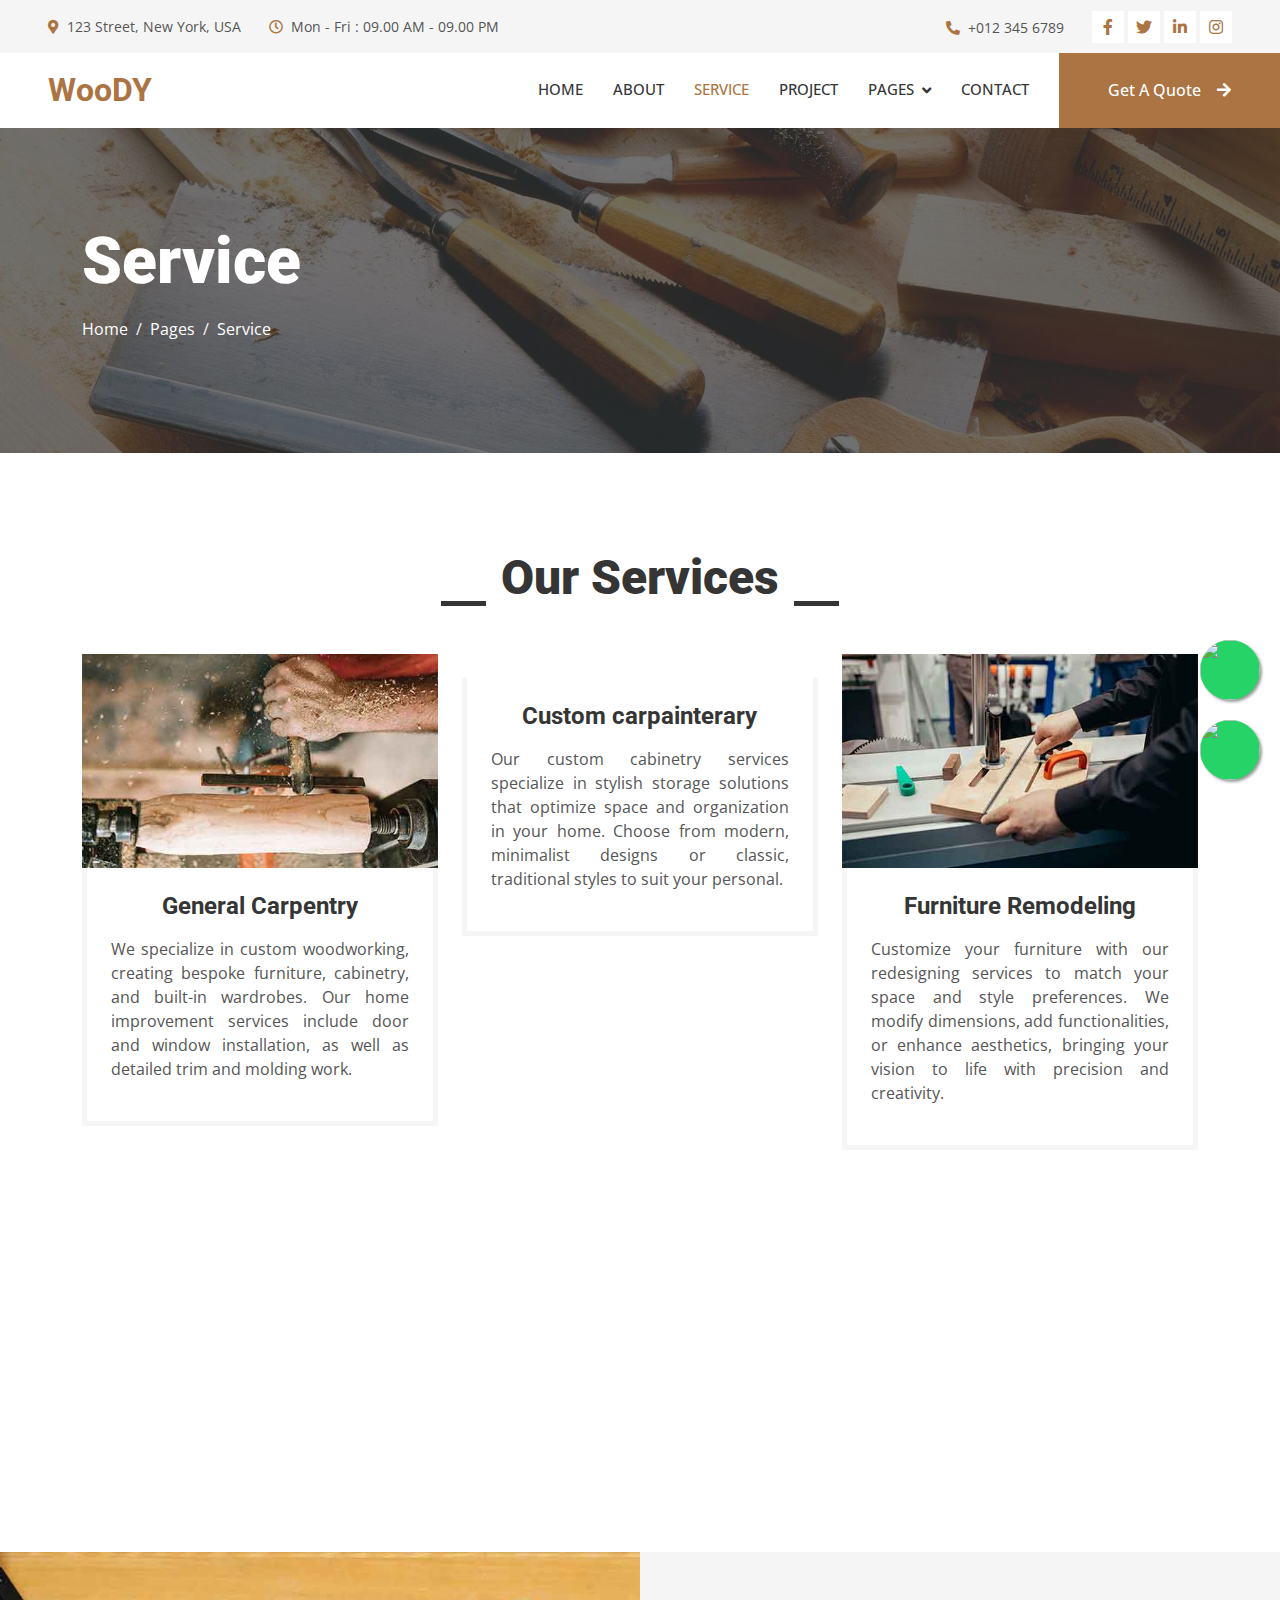
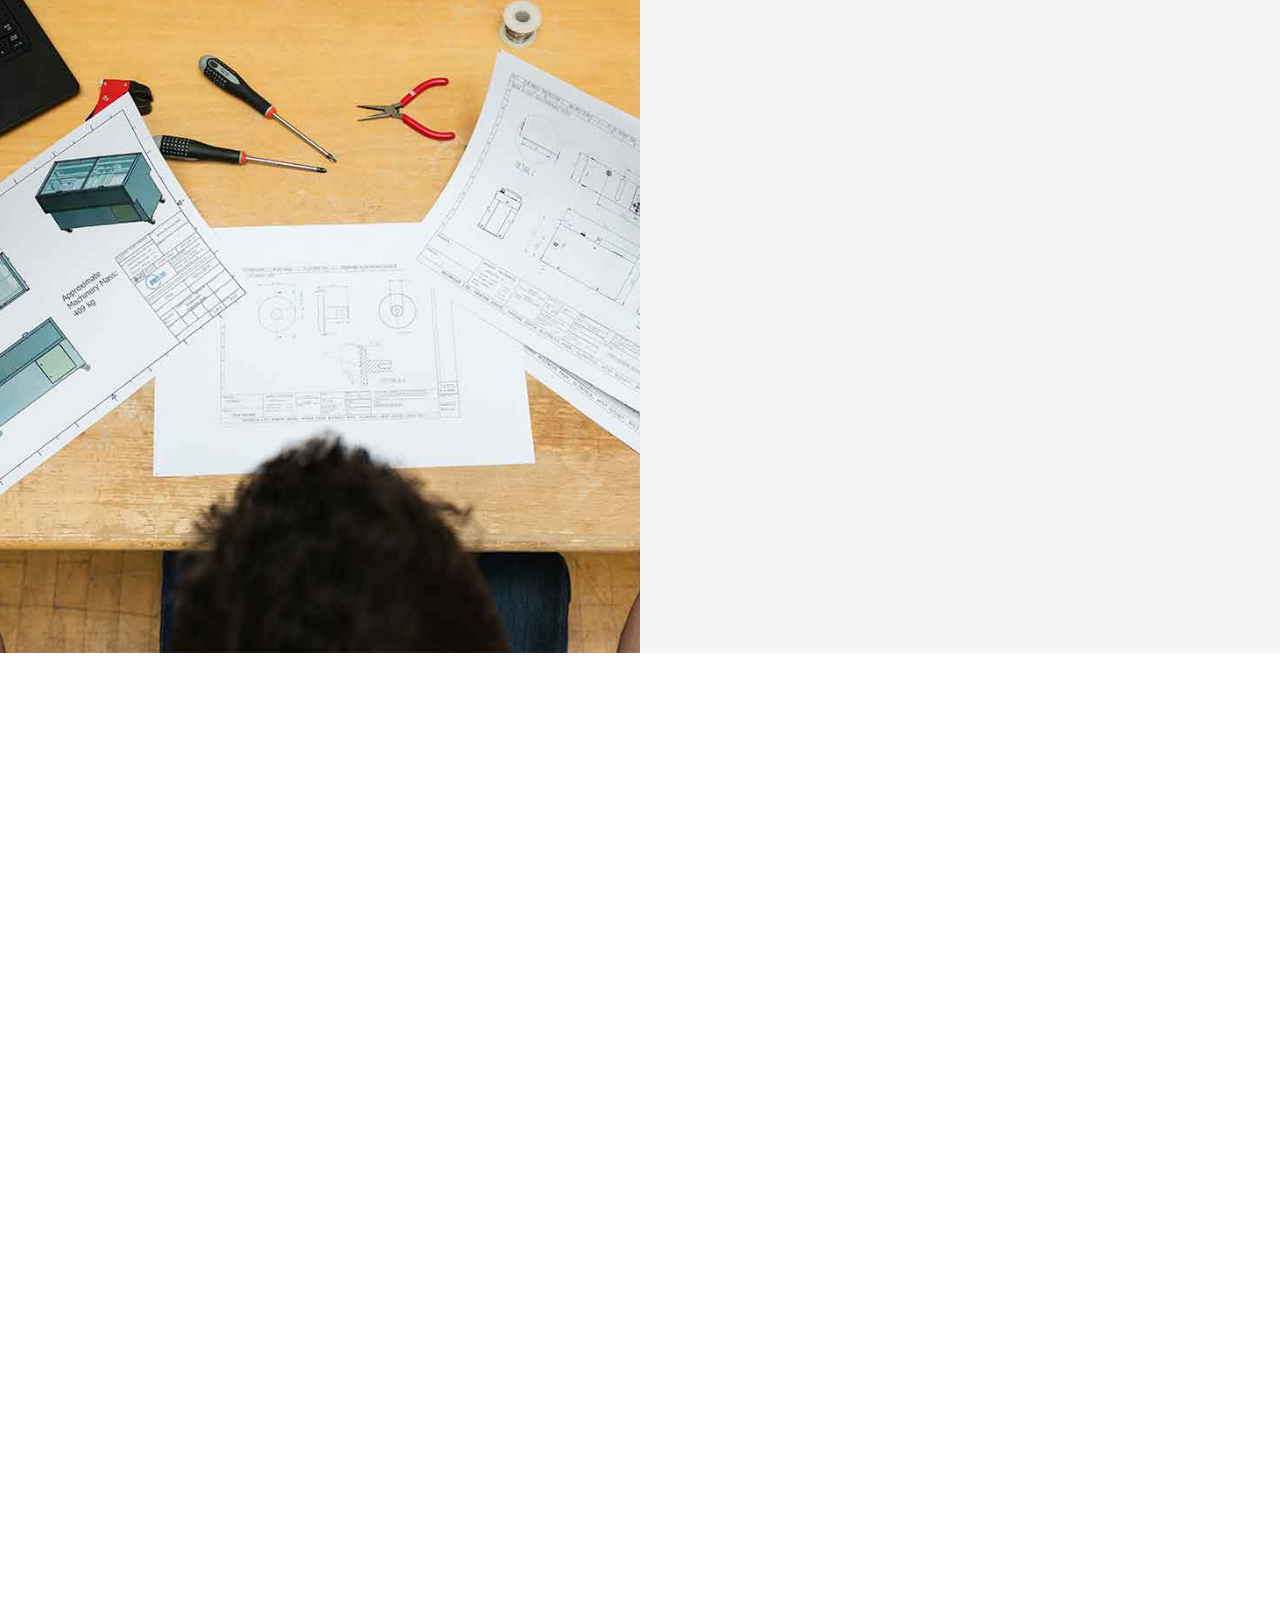
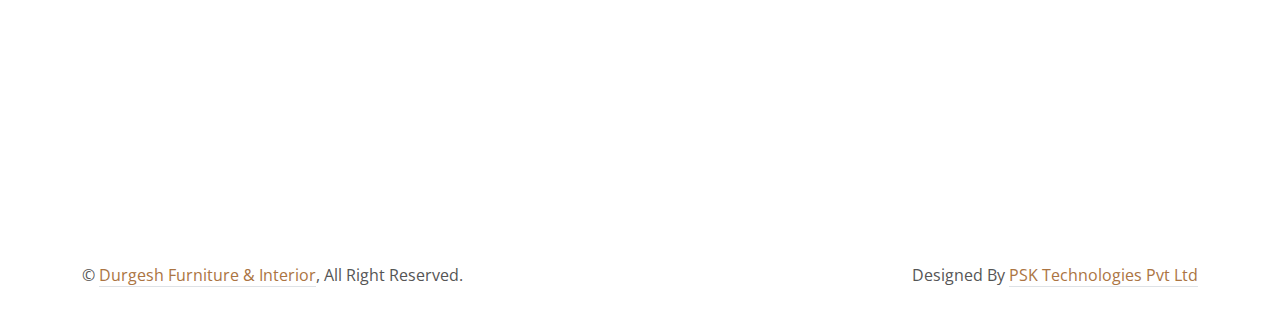
==== service.html @ 5778e463 "first code" ====
<!DOCTYPE html>
<html lang="en">

<head>
    <meta charset="utf-8">
    <title>Durgesh Furniture & Interior</title>
    <meta content="width=device-width, initial-scale=1.0" name="viewport">
    <meta content="" name="keywords">
    <meta content="" name="description">

    <!-- Favicon -->
    <link href="img/fab_logo.png" rel="icon">

    <!-- Google Web Fonts -->
    <link rel="preconnect" href="https://fonts.googleapis.com">
    <link rel="preconnect" href="https://fonts.gstatic.com" crossorigin>
    <link href="https://fonts.googleapis.com/css2?family=Open+Sans:wght@400;500&family=Roboto:wght@500;700;900&display=swap" rel="stylesheet"> 

    <!-- Icon Font Stylesheet -->
    <link href="https://cdnjs.cloudflare.com/ajax/libs/font-awesome/5.10.0/css/all.min.css" rel="stylesheet">
    <link href="https://cdn.jsdelivr.net/npm/bootstrap-icons@1.4.1/font/bootstrap-icons.css" rel="stylesheet">

    <!-- Libraries Stylesheet -->
    <link href="lib/animate/animate.min.css" rel="stylesheet">
    <link href="lib/owlcarousel/assets/owl.carousel.min.css" rel="stylesheet">
    <link href="lib/lightbox/css/lightbox.min.css" rel="stylesheet">

    <!-- Customized Bootstrap Stylesheet -->
    <link href="css/bootstrap.min.css" rel="stylesheet">

    <!-- Template Stylesheet -->
    <link href="css/style.css" rel="stylesheet">
</head>
<style>
    /* whats aap acount*/
.whats-app {
position: fixed;
width: 60px;
height: 60px;
bottom: 200px;
right: 20px;
background-color: #25d366;
color: #FFF;
border-radius: 50px;
text-align: center;
font-size: 30px;
box-shadow: 2px 2px 3px #999;
z-index: 50;
}

.my-float {
margin-top: 16px;
}

.call {
position: fixed;
width: 60px;
height: 60px;
bottom: 120px;
right: 20px;
background-color: #25d366;
color: #FFF;
border-radius: 50px;
text-align: center;
font-size: 30px;
box-shadow: 2px 2px 3px #999;
z-index: 50;
}

.my-float {
margin-top: 16px;
}

/* whats aap acount*/
</style>

<body>
    <!-- Spinner Start -->
    <div id="spinner" class="show bg-white position-fixed translate-middle w-100 vh-100 top-50 start-50 d-flex align-items-center justify-content-center">
        <div class="spinner-grow text-primary" style="width: 3rem; height: 3rem;" role="status">
            <span class="sr-only">Loading...</span>
        </div>
    </div>
    <!-- Spinner End -->


    <!-- Topbar Start -->
    <div class="container-fluid bg-light p-0">
        <div class="row gx-0 d-none d-lg-flex">
            <div class="col-lg-7 px-5 text-start">
                <div class="h-100 d-inline-flex align-items-center py-3 me-4">
                    <small class="fa fa-map-marker-alt text-primary me-2"></small>
                    <small>123 Street, New York, USA</small>
                </div>
                <div class="h-100 d-inline-flex align-items-center py-3">
                    <small class="far fa-clock text-primary me-2"></small>
                    <small>Mon - Fri : 09.00 AM - 09.00 PM</small>
                </div>
            </div>
            <div class="col-lg-5 px-5 text-end">
                <div class="h-100 d-inline-flex align-items-center py-3 me-4">
                    <small class="fa fa-phone-alt text-primary me-2"></small>
                    <small>+012 345 6789</small>
                </div>
                <div class="h-100 d-inline-flex align-items-center">
                    <a class="btn btn-sm-square bg-white text-primary me-1" href=""><i class="fab fa-facebook-f"></i></a>
                    <a class="btn btn-sm-square bg-white text-primary me-1" href=""><i class="fab fa-twitter"></i></a>
                    <a class="btn btn-sm-square bg-white text-primary me-1" href=""><i class="fab fa-linkedin-in"></i></a>
                    <a class="btn btn-sm-square bg-white text-primary me-0" href=""><i class="fab fa-instagram"></i></a>
                </div>
            </div>
        </div>
    </div>
    <!-- Topbar End -->


    <!-- Navbar Start -->
    <nav class="navbar navbar-expand-lg bg-white navbar-light sticky-top p-0">
        <a href="index.html" class="navbar-brand d-flex align-items-center px-4 px-lg-5">
            <h2 class="m-0 text-primary">WooDY</h2>
        </a>
        <button type="button" class="navbar-toggler me-4" data-bs-toggle="collapse" data-bs-target="#navbarCollapse">
            <span class="navbar-toggler-icon"></span>
        </button>
        <div class="collapse navbar-collapse" id="navbarCollapse">
            <div class="navbar-nav ms-auto p-4 p-lg-0">
                <a href="index.html" class="nav-item nav-link">Home</a>
                <a href="about.html" class="nav-item nav-link">About</a>
                <a href="service.html" class="nav-item nav-link active">Service</a>
                <a href="project.html" class="nav-item nav-link">Project</a>
                <div class="nav-item dropdown">
                    <a href="#" class="nav-link dropdown-toggle" data-bs-toggle="dropdown">Pages</a>
                    <div class="dropdown-menu fade-up m-0">
                        <a href="feature.html" class="dropdown-item">Feature</a>
                        <a href="quote.html" class="dropdown-item">Free Quote</a>
                        <a href="team.html" class="dropdown-item">Our Team</a>
                        <a href="testimonial.html" class="dropdown-item">Testimonial</a>
                        <a href="404.html" class="dropdown-item">404 Page</a>
                    </div>
                </div>
                <a href="contact.html" class="nav-item nav-link">Contact</a>
            </div>
            <a href="" class="btn btn-primary py-4 px-lg-5 d-none d-lg-block">Get A Quote<i class="fa fa-arrow-right ms-3"></i></a>
        </div>
    </nav>
    <!-- Navbar End -->


    <!-- Page Header Start -->
    <div class="container-fluid page-header py-5 mb-5">
        <div class="container py-5">
            <h1 class="display-3 text-white mb-3 animated slideInDown">Service</h1>
            <nav aria-label="breadcrumb animated slideInDown">
                <ol class="breadcrumb">
                    <li class="breadcrumb-item"><a class="text-white" href="#">Home</a></li>
                    <li class="breadcrumb-item"><a class="text-white" href="#">Pages</a></li>
                    <li class="breadcrumb-item text-white active" aria-current="page">Service</li>
                </ol>
            </nav>
        </div>
    </div>
    <!-- Page Header End -->


    <!-- Service Start -->
    <div class="container-xxl py-5">
        <div class="container">
            <div class="section-title text-center">
                <h1 class="display-5 mb-5">Our Services</h1>
            </div>
            <div class="row g-4">
                <div class="col-md-6 col-lg-4 wow fadeInUp" data-wow-delay="0.1s">
                    <div class="service-item">
                        <div class="overflow-hidden">
                            <img class="img-fluid" src="img/service-1.jpg" alt="">
                        </div>
                        <div class="p-4 text-center border border-5 border-light border-top-0">
                            <h4 class="mb-3">General Carpentry</h4>
                            <p style="text-align: justify;">We specialize in custom woodworking, creating bespoke furniture, cabinetry, and built-in wardrobes. Our home improvement services include door and window installation, as well as detailed trim and molding work.</p>
                            <!-- <a class="fw-medium" href="">Read More<i class="fa fa-arrow-right ms-2"></i></a> -->
                        </div>
                    </div>
                </div>
                <div class="col-md-6 col-lg-4 wow fadeInUp" data-wow-delay="0.3s">
                    <div class="service-item">
                        <div class="overflow-hidden">
                            <img class="img-fluid" src="../woody-1.0.0/img/new_cust_p.png" alt="">
                        </div>
                        <div class="p-4 text-center border border-5 border-light border-top-0">
                            <h4 class="mb-3">Custom carpainterary</h4>
                            <p style="text-align: justify;">Our custom cabinetry services specialize in stylish storage solutions that optimize space and organization in your home. Choose from modern, minimalist designs or classic, traditional styles to suit your personal.</p>
                            <!-- <a class="fw-medium" href="">Read More<i class="fa fa-arrow-right ms-2"></i></a> -->
                        </div>
                    </div>
                </div>
                <div class="col-md-6 col-lg-4 wow fadeInUp" data-wow-delay="0.5s">
                    <div class="service-item">
                        <div class="overflow-hidden">
                            <img class="img-fluid" src="img/service-3.jpg" alt="">
                        </div>
                        <div class="p-4 text-center border border-5 border-light border-top-0">
                            <h4 class="mb-3">Furniture Remodeling</h4>
                            <p style="text-align: justify;">Customize your furniture with our redesigning services to match your space and style preferences. We modify dimensions, add functionalities, or enhance aesthetics, bringing your vision to life with precision and creativity.</p>
                            <!-- <a class="fw-medium" href="">Read More<i class="fa fa-arrow-right ms-2"></i></a> -->
                        </div>
                    </div>
                </div>
                <div class="col-md-6 col-lg-4 wow fadeInUp" data-wow-delay="0.1s">
                    <div class="service-item">
                        <div class="overflow-hidden">
                            <img class="img-fluid" src="../woody-1.0.0//img/new_office_f.png" alt="">
                        </div>
                        <div class="p-4 text-center border border-5 border-light border-top-0">
                            <h4 class="mb-3">Office Furniture</h4>
                            <p style="text-align: justify;">Support comfort and posture with our ergonomic chairs and seating options. Choose from task chairs, executive chairs, ergonomic stools, and more, all designed to provide optimal support throughout the workday.</p>
                            <!-- <a class="fw-medium" href="">Read More<i class="fa fa-arrow-right ms-2"></i></a> -->
                        </div>
                    </div>
                </div>
                <div class="col-md-6 col-lg-4 wow fadeInUp" data-wow-delay="0.3s">
                    <div class="service-item">
                        <div class="overflow-hidden">
                            <img class="img-fluid" src="../woody-1.0.0/img/new_home_f.png" alt="">
                        </div>
                        <div class="p-4 text-center border border-5 border-light border-top-0">
                            <h4 class="mb-3">Home Furniture</h4>
                            <p style="text-align: justify;">Enhance productivity with our home office furniture solutions. Whether you need a compact desk for a small workspace or a complete home office setup, we offer desks, chairs, and storage options to suit your needs.</p>
                            <!-- <a class="fw-medium" href="">Read More<i class="fa fa-arrow-right ms-2"></i></a> -->
                        </div>
                    </div>
                </div>
                <div class="col-md-6 col-lg-4 wow fadeInUp" data-wow-delay="0.5s">
                    <div class="service-item">
                        <div class="overflow-hidden">
                            <img class="img-fluid" src="../woody-1.0.0/img/new_school_f.png" alt="">
                        </div>
                        <div class="p-4 text-center border border-5 border-light border-top-0">
                            <h4 class="mb-3">School Furniture</h4>
                            <p style="text-align: justify;">Enhance classrooms with our versatile furniture range, including student desks, chairs, teacher podiums, and storage solutions. Designed for comfort, our furniture fosters interactive and engaging learning.</p>
                            <!-- <a class="fw-medium" href="">Read More<i class="fa fa-arrow-right ms-2"></i></a> -->
                        </div>
                    </div>
                </div>
            </div>
        </div>
    </div>
    <!-- Service End -->


    <!-- Quote Start -->
    <div class="container-fluid bg-light overflow-hidden my-5 px-lg-0">
        <div class="container quote px-lg-0">
            <div class="row g-0 mx-lg-0">
                <div class="col-lg-6 ps-lg-0" style="min-height: 400px;">
                    <div class="position-relative h-100">
                        <img class="position-absolute img-fluid w-100 h-100" src="img/quote.jpg" style="object-fit: cover;" alt="">
                    </div>
                </div>
                <div class="col-lg-6 quote-text py-5 wow fadeIn" data-wow-delay="0.5s">
                    <div class="p-lg-5 pe-lg-0">
                        <div class="section-title text-start">
                            <h1 class="display-5 mb-4">For further details</h1>
                        </div>
                        <p class="mb-4 pb-2">Our goal is to make your vision a reality! We would be delighted to speak with you if you want to update your house with gorgeous furniture or need custom interior design services. A staff member will contact you as soon as possible if you complete the form below.</p>
                        <form onsubmit="sendWhatsAppMessage(); return false;">
                            <div class="row g-3">
                                <div class="col-12 col-sm-6">
                                    <input type="text" class="form-control border-0" placeholder="Your Name" style="height: 55px;">
                                </div>
                                <div class="col-12 col-sm-6">
                                    <input type="email" class="form-control border-0" placeholder="Your Email" style="height: 55px;">
                                </div>
                                <div class="col-12 col-sm-6">
                                    <input type="text" class="form-control border-0" placeholder="Your Mobile" style="height: 55px;">
                                </div>
                                <div class="col-12 col-sm-6">
                                    <select class="form-select border-0" style="height: 55px;">
                                        <option selected>Select A Service</option>
                                        <option value="1">Customize Furniture</option>
                                        <option value="2">Interior designing & Decoration</option>
                                        <option value="3">Modular kichen</option>
                                        <option value="4">All types of carpainter</option>
                                        <option value="5">Renovation & Remodeling</option>
                                        <option value="6">Consultation Service</option>
                                    </select>
                                </div>
                                <div class="col-12">
                                    <textarea class="form-control border-0" placeholder="Special Note"></textarea>
                                </div>
                                <div class="col-12">
                                    <button class="btn btn-primary w-100 py-3" type="submit">Submit</button>
                                </div>
                            </div>
                        </form>

                    </div>
                </div>
            </div>
        </div>
    </div>
    <!-- Quote End -->


    <!-- Testimonial Start -->
    <div class="container-xxl py-5 wow fadeInUp" data-wow-delay="0.1s">
        <div class="container">
            <div class="section-title text-center">
                <h1 class="display-5 mb-5">Testimonial</h1>
            </div>
            <div class="owl-carousel testimonial-carousel">
                <div class="testimonial-item text-center">
                    <img class="img-fluid bg-light p-2 mx-auto mb-3" src="img/testimonial-1.jpg" style="width: 90px; height: 90px;">
                    <div class="testimonial-text text-center p-4">
                        <p>Clita clita tempor justo dolor ipsum amet kasd amet duo justo duo duo labore sed sed. Magna ut diam sit et amet stet eos sed clita erat magna elitr erat sit sit erat at rebum justo sea clita.</p>
                        <h5 class="mb-1">Client Name</h5>
                        <span class="fst-italic">Profession</span>
                    </div>
                </div>
                <div class="testimonial-item text-center">
                    <img class="img-fluid bg-light p-2 mx-auto mb-3" src="img/testimonial-2.jpg" style="width: 90px; height: 90px;">
                    <div class="testimonial-text text-center p-4">
                        <p>Clita clita tempor justo dolor ipsum amet kasd amet duo justo duo duo labore sed sed. Magna ut diam sit et amet stet eos sed clita erat magna elitr erat sit sit erat at rebum justo sea clita.</p>
                        <h5 class="mb-1">Client Name</h5>
                        <span class="fst-italic">Profession</span>
                    </div>
                </div>
                <div class="testimonial-item text-center">
                    <img class="img-fluid bg-light p-2 mx-auto mb-3" src="img/testimonial-3.jpg" style="width: 90px; height: 90px;">
                    <div class="testimonial-text text-center p-4">
                        <p>Clita clita tempor justo dolor ipsum amet kasd amet duo justo duo duo labore sed sed. Magna ut diam sit et amet stet eos sed clita erat magna elitr erat sit sit erat at rebum justo sea clita.</p>
                        <h5 class="mb-1">Client Name</h5>
                        <span class="fst-italic">Profession</span>
                    </div>
                </div>
            </div>
        </div>
    </div>
    <!-- Testimonial End -->
        

 <!-- Footer Start -->
 <div class="container-fluid bg-dark text-light footer mt-5 pt-5 wow fadeIn" data-wow-delay="0.1s">
    <div class="container py-5">
        <div class="row g-5">
            <div class="col-lg-3 col-md-6">
                <h4 class="text-light mb-4"> Address</h4>
                <p class="mb-2"><i class="fa fa-map-marker-alt me-3"></i> Chandika Nagar Tarodi Khurd Near Anand Sagar Lawn,Nagpur</p>
                <p class="mb-2"><i class="fa fa-phone-alt me-3"></i>+919284768524</p>
                <p class="mb-2"><i class="fa fa-phone-alt me-3"></i>+919767445809</p>
                <p class="mb-2"><i class="fa fa-envelope me-3"></i>buddhedurgesh@gmail.com</p>
            </div>

            <div class="col-lg-3 col-md-6">
                <h4 class="text-light mb-4">Brands</h4>
                <a class="btn btn-link" href="">Greenply</a>
                <a class="btn btn-link" href="">Crystal</a>
                <a class="btn btn-link" href="">Cerlan Mattres</a>
                <a class="btn btn-link" href="">Sentury laminates</a>
                <a class="btn btn-link" href="">Hatich</a>
            </div>

            <div class="col-lg-3 col-md-6">
                <h4 class="text-light mb-4">Menu</h4>
                <a class="btn btn-link" href="">About Us</a>
                <a class="btn btn-link" href="">Contact Us</a>
                <a class="btn btn-link" href="">Our Services</a>
                <a class="btn btn-link" href="">Terms & Condition</a>
                <a class="btn btn-link" href="">Support</a>
            </div>
            <div class="col-lg-3 col-md-6">
                <h4 class="text-light mb-4">Services</h4>
                <a class="btn btn-link" href="">General Carpentry</a>
                <a class="btn btn-link" href="">Furniture Remodeling</a>
                <a class="btn btn-link" href="">Wooden Floor</a>
                <a class="btn btn-link" href="">Wooden Furniture</a>
                <a class="btn btn-link" href="">Custom Carpentry</a>
                <a class="btn btn-link" href="">Office Furniture</a>
                <a class="btn btn-link" href="">Home Furniture</a>
                <a class="btn btn-link" href="">Sofa</a>
                <a class="btn btn-link" href="">Tvpanel</a>
                <a class="btn btn-link" href="">School Furniture</a>
            </div>

<!-- social media -->
                <div class="d-flex pt-2  socMedfooter" >
                    <a class="btn btn-outline-light btn-primary rounded-circle   btn-social" href="" style="width: 50px;height: 50px";><i class="fab fa-twitter" style="font-size: 30px;"></i></a>
                    &nbsp;&nbsp;&nbsp;&nbsp;&nbsp;
                    <a class="btn btn-outline-light btn-primary rounded-circle btn-social" href="" style="width: 50px;height: 50px";><i class="fab fa-facebook-f" style="font-size: 30px;"></i></a>
                    &nbsp;&nbsp;&nbsp;&nbsp;&nbsp;
                    <a class="btn btn-outline-light  btn-primary rounded-circle btn-social" href="" style="width: 50px;height: 50px";><i class="fab fa-youtube" style="font-size: 30px;"></i></a>
                    &nbsp;&nbsp;&nbsp;&nbsp;&nbsp;
                    <a class="btn btn-outline-light btn-primary rounded-circle btn-social" href="" style="width: 50px;height: 50px";><i class="fab fa-linkedin-in" style="font-size: 30px;"></i></a>
                </div>
<!-- end of social media -->


            </div>
        </div>
    </div>
    <div class="container">
        <div class="copyright">
            <div class="row">
                <div class="col-md-6 text-center text-md-start mb-3 mb-md-0">
                    &copy; <a class="border-bottom" href="#">Durgesh Furniture & Interior</a>, All Right Reserved.
                </div>
                <div class="col-md-6 text-center text-md-end">
                    <!--/*** This template is free as long as you keep the footer author’s credit link/attribution link/backlink. If you'd like to use the template without the footer author’s credit link/attribution link/backlink, you can purchase the Credit Removal License from  . Thank you for your support. ***/-->
                    Designed By <a class="border-bottom" href="https://">PSK Technologies Pvt Ltd</a>
                </div>
            </div>
        </div>
    </div>
</div>
<!-- Footer End -->


    <!-- Back to Top -->
    <!-- <a href="#" class="btn btn-lg btn-primary btn-lg-square rounded-0 back-to-top"><i class="bi bi-arrow-up"></i></a> -->
    <div>  
        
        <a   href="https://wa.me/919767445809"  target="_blank"><img src="../woody-1.0.0/img/whatsapp.png" class="whats-app" href=""></i></a>
        <a   href="tel:9767445809" target="_blank"><img src="../woody-1.0.0/img/call.png" class="call" href=""></i></a>
            
</div>


    <!-- JavaScript Libraries -->
    <script src="https://code.jquery.com/jquery-3.4.1.min.js"></script>
    <script src="https://cdn.jsdelivr.net/npm/bootstrap@5.0.0/dist/js/bootstrap.bundle.min.js"></script>
    <script src="lib/wow/wow.min.js"></script>
    <script src="lib/easing/easing.min.js"></script>
    <script src="lib/waypoints/waypoints.min.js"></script>
    <script src="lib/counterup/counterup.min.js"></script>
    <script src="lib/owlcarousel/owl.carousel.min.js"></script>
    <script src="lib/isotope/isotope.pkgd.min.js"></script>
    <script src="lib/lightbox/js/lightbox.min.js"></script>

    <!-- Template Javascript -->
    <script src="js/main.js"></script>
</body>
<script>
    function sendWhatsAppMessage() {
        // Retrieve form values
        var your_name = document.querySelector('input[placeholder="Your Name"]').value;
        var your_email = document.querySelector('input[placeholder="Your Email"]').value;
        var your_phone = document.querySelector('input[placeholder="Your Mobile"]').value;
        var selected_service = document.querySelector('select').value;
        var special_note = document.querySelector('textarea[placeholder="Special Note"]').value;

        // Construct WhatsApp message
        var message = "Book & Appointment"
            + "\nYour Name: " + your_name
            + "\nYour Email: " + your_email
            + "\nYour Mobile: " + your_phone
            + "\nSelected Service: " + selected_service
            + "\nSpecial Note: " + special_note;

        // Construct the WhatsApp URL
        var whatsapp_url = "https://wa.me/919767445809?text=" + encodeURIComponent(message);

        // Open the WhatsApp chat window
        window.open(whatsapp_url, '_blank');
    }
</script>

</html>
---- css/style.css ----
/********** Template CSS **********/
:root {
    --primary: #AB7442;
    --light: #F5F5F5;
    --dark: #353535;
}

.fw-medium {
    font-weight: 500 !important;
}

.fw-bold {
    font-weight: 700 !important;
}

.fw-black {
    font-weight: 900 !important;
}

.back-to-top {
    position: fixed;
    display: none;
    right: 45px;
    bottom: 45px;
    z-index: 99;
}


/*** Spinner ***/
#spinner {
    opacity: 0;
    visibility: hidden;
    transition: opacity .5s ease-out, visibility 0s linear .5s;
    z-index: 99999;
}

#spinner.show {
    transition: opacity .5s ease-out, visibility 0s linear 0s;
    visibility: visible;
    opacity: 1;
}


/*** Button ***/
.btn {
    font-weight: 500;
    transition: .5s;
}

.btn.btn-primary,
.btn.btn-secondary {
    color: #FFFFFF;
}

.btn-square {
    width: 38px;
    height: 38px;
}

.btn-sm-square {
    width: 32px;
    height: 32px;
}

.btn-lg-square {
    width: 48px;
    height: 48px;
}

.btn-square,
.btn-sm-square,
.btn-lg-square {
    padding: 0;
    display: flex;
    align-items: center;
    justify-content: center;
    font-weight: normal;
}

/*** Navbar ***/
.navbar .dropdown-toggle::after {
    border: none;
    content: "\f107";
    font-family: "Font Awesome 5 Free";
    font-weight: 900;
    vertical-align: middle;
    margin-left: 8px;
}

.navbar-light .navbar-nav .nav-link {
    margin-right: 30px;
    padding: 25px 0;
    color: #FFFFFF;
    font-size: 15px;
    font-weight: 500;
    text-transform: uppercase;
    outline: none;
}

.navbar-light .navbar-nav .nav-link:hover,
.navbar-light .navbar-nav .nav-link.active {
    color: var(--primary);
}

@media (max-width: 991.98px) {
    .navbar-light .navbar-nav .nav-link  {
        margin-right: 0;
        padding: 10px 0;
    }

    .navbar-light .navbar-nav {
        border-top: 1px solid #EEEEEE;
    }
}

.navbar-light .navbar-brand,
.navbar-light a.btn {
    height: 75px;
}

.navbar-light .navbar-nav .nav-link {
    color: var(--dark);
    font-weight: 500;
}

.navbar-light.sticky-top {
    top: -100px;
    transition: .5s;
}
.logo
{
    width: 200px;
}

@media (min-width: 992px) {
    .navbar .nav-item .dropdown-menu {
        display: block;
        border: none;
        margin-top: 0;
        top: 150%;
        opacity: 0;
        visibility: hidden;
        transition: .5s;
    }

    .navbar .nav-item:hover .dropdown-menu {
        top: 100%;
        visibility: visible;
        transition: .5s;
        opacity: 1;
    }
}


/*** Header ***/
@media (max-width: 768px) {
    .header-carousel .owl-carousel-item {
        position: relative;
        min-height: 500px;
    }
    
    .header-carousel .owl-carousel-item img {
        position: absolute;
        width: 100%;
        height: 100%;
        object-fit: cover;
    }

    .header-carousel .owl-carousel-item h5,
    .header-carousel .owl-carousel-item p {
        font-size: 14px !important;
        font-weight: 400 !important;
    }

    .header-carousel .owl-carousel-item h1 {
        font-size: 30px;
        font-weight: 600;
    }
}

.header-carousel .owl-nav {
    position: absolute;
    width: 200px;
    height: 45px;
    bottom: 30px;
    left: 50%;
    transform: translateX(-50%);
    display: flex;
    justify-content: space-between;
}

.header-carousel .owl-nav .owl-prev,
.header-carousel .owl-nav .owl-next {
    width: 45px;
    height: 45px;
    display: flex;
    align-items: center;
    justify-content: center;
    color: #FFFFFF;
    background: transparent;
    border: 1px solid #FFFFFF;
    font-size: 22px;
    transition: .5s;
}

.header-carousel .owl-nav .owl-prev:hover,
.header-carousel .owl-nav .owl-next:hover {
    background: var(--primary);
    border-color: var(--primary);
}

.header-carousel .owl-dots {
    position: absolute;
    height: 45px;
    bottom: 30px;
    left: 50%;
    transform: translateX(-50%);
    display: flex;
    align-items: center;
    justify-content: center;
}

.header-carousel .owl-dot {
    position: relative;
    display: inline-block;
    margin: 0 5px;
    width: 15px;
    height: 15px;
    background: transparent;
    border: 1px solid #FFFFFF;
    transition: .5s;
}

.header-carousel .owl-dot::after {
    position: absolute;
    content: "";
    width: 5px;
    height: 5px;
    top: 4px;
    left: 4px;
    background: transparent;
    border: 1px solid #FFFFFF;
}

.header-carousel .owl-dot.active {
    background: var(--primary);
    border-color: var(--primary);
}

.page-header {
    background: linear-gradient(rgba(53, 53, 53, .7), rgba(53, 53, 53, .7)), url(../img/carousel-1.jpg) center center no-repeat;
    background-size: cover;
}

.breadcrumb-item + .breadcrumb-item::before {
    color: var(--light);
}


/*** Section Title ***/
.section-title h1 {
    position: relative;
    display: inline-block;
    padding: 0 60px;
}

.section-title.text-start h1 {
    padding-left: 0;
}

.section-title h1::before,
.section-title h1::after {
    position: absolute;
    content: "";
    width: 45px;
    height: 5px;
    bottom: 0;
    background: var(--dark);
}

.section-title h1::before {
    left: 0;
}

.section-title h1::after {
    right: 0;
}

.section-title.text-start h1::before {
    display: none;
}


/*** About ***/
@media (min-width: 992px) {
    .container.about {
        max-width: 100% !important;
    }

    .about-text  {
        padding-right: calc(((100% - 960px) / 2) + .75rem);
    }
}

@media (min-width: 1200px) {
    .about-text  {
        padding-right: calc(((100% - 1140px) / 2) + .75rem);
    }
}

@media (min-width: 1400px) {
    .about-text  {
        padding-right: calc(((100% - 1320px) / 2) + .75rem);
    }
}


/*** Service ***/
.service-item img {
    transition: .5s;
}

.service-item:hover img {
    transform: scale(1.1);
}


/*** Feature ***/
@media (min-width: 992px) {
    .container.feature {
        max-width: 100% !important;
    }

    .feature-text  {
        padding-left: calc(((100% - 960px) / 2) + .75rem);
    }
}

@media (min-width: 1200px) {
    .feature-text  {
        padding-left: calc(((100% - 1140px) / 2) + .75rem);
    }
}

@media (min-width: 1400px) {
    .feature-text  {
        padding-left: calc(((100% - 1320px) / 2) + .75rem);
    }
}


/*** Project Portfolio ***/
#portfolio-flters li {
    display: inline-block;
    font-weight: 500;
    color: var(--dark);
    cursor: pointer;
    transition: .5s;
    border-bottom: 2px solid transparent;
}

#portfolio-flters li:hover,
#portfolio-flters li.active {
    color: var(--primary);
    border-color: var(--primary);
}

.portfolio-item img {
    transition: .5s;
}

.portfolio-item:hover img {
    transform: scale(1.1);
}

.portfolio-item .portfolio-overlay {
    position: absolute;
    display: flex;
    align-items: center;
    justify-content: center;
    width: 0;
    height: 0;
    bottom: 0;
    left: 50%;
    background: rgba(53, 53, 53, .7);
    transition: .5s;
}

.portfolio-item:hover .portfolio-overlay {
    width: 100%;
    height: 100%;
    left: 0;
}

.portfolio-item .portfolio-overlay .btn {
    opacity: 0;
}

.portfolio-item:hover .portfolio-overlay .btn {
    opacity: 1;
}


/*** Quote ***/
@media (min-width: 992px) {
    .container.quote {
        max-width: 100% !important;
    }

    .quote-text  {
        padding-right: calc(((100% - 960px) / 2) + .75rem);
    }
}

@media (min-width: 1200px) {
    .quote-text  {
        padding-right: calc(((100% - 1140px) / 2) + .75rem);
    }
}

@media (min-width: 1400px) {
    .quote-text  {
        padding-right: calc(((100% - 1320px) / 2) + .75rem);
    }
}


/*** Team ***/
.team-item img {
    transition: .5s;
}

.team-item:hover img {
    transform: scale(1.1);
}

.team-item .team-social {
    position: absolute;
    width: 38px;
    top: 50%;
    left: -38px;
    transform: translateY(-50%);
    display: flex;
    flex-direction: column;
    background: #FFFFFF;
    transition: .5s;
}

.team-item .team-social .btn {
    color: var(--primary);
    background: #FFFFFF;
}

.team-item .team-social .btn:hover {
    color: #FFFFFF;
    background: var(--primary);
}

.team-item:hover .team-social {
    left: 0;
}


/*** Testimonial ***/
.testimonial-carousel::before {
    position: absolute;
    content: "";
    top: 0;
    left: 0;
    height: 100%;
    width: 0;
    background: linear-gradient(to right, rgba(255, 255, 255, 1) 0%, rgba(255, 255, 255, 0) 100%);
    z-index: 1;
}

.testimonial-carousel::after {
    position: absolute;
    content: "";
    top: 0;
    right: 0;
    height: 100%;
    width: 0;
    background: linear-gradient(to left, rgba(255, 255, 255, 1) 0%, rgba(255, 255, 255, 0) 100%);
    z-index: 1;
}

@media (min-width: 768px) {
    .testimonial-carousel::before,
    .testimonial-carousel::after {
        width: 200px;
    }
}

@media (min-width: 992px) {
    .testimonial-carousel::before,
    .testimonial-carousel::after {
        width: 300px;
    }
}

.testimonial-carousel .owl-item .testimonial-text {
    border: 5px solid var(--light);
    transform: scale(.8);
    transition: .5s;
}

.testimonial-carousel .owl-item.center .testimonial-text {
    transform: scale(1);
}

.testimonial-carousel .owl-nav {
    position: absolute;
    width: 350px;
    top: 10px;
    left: 50%;
    transform: translateX(-50%);
    display: flex;
    justify-content: space-between;
    opacity: 0;
    transition: .5s;
    z-index: 1;
}

.testimonial-carousel:hover .owl-nav {
    width: 300px;
    opacity: 1;
}

.testimonial-carousel .owl-nav .owl-prev,
.testimonial-carousel .owl-nav .owl-next {
    position: relative;
    color: var(--primary);
    font-size: 45px;
    transition: .5s;
}

.testimonial-carousel .owl-nav .owl-prev:hover,
.testimonial-carousel .owl-nav .owl-next:hover {
    color: var(--dark);
}


/*** Contact ***/
@media (min-width: 992px) {
    .container.contact {
        max-width: 100% !important;
    }

    .contact-text  {
        padding-left: calc(((100% - 960px) / 2) + .75rem);
    }
}

@media (min-width: 1200px) {
    .contact-text  {
        padding-left: calc(((100% - 1140px) / 2) + .75rem);
    }
}

@media (min-width: 1400px) {
    .contact-text  {
        padding-left: calc(((100% - 1320px) / 2) + .75rem);
    }
}


/*** Footer ***/
.footer {
    background: linear-gradient(rgba(53, 53, 53, .7), rgba(53, 53, 53, .7)), url(../img/footer.jpg) center center no-repeat;
    background-size: cover;
}

.footer .btn.btn-social {
    margin-right: 5px;
    width: 35px;
    height: 35px;
    display: flex;
    align-items: center;
    justify-content: center;
    color: var(--light);
    border: 1px solid #FFFFFF;
    transition: .3s;
}

.footer .btn.btn-social:hover {
    color: var(--primary);
}

.footer .btn.btn-link {
    display: block;
    margin-bottom: 5px;
    padding: 0;
    text-align: left;
    color: #FFFFFF;
    font-size: 15px;
    font-weight: normal;
    text-transform: capitalize;
    transition: .3s;
}

.footer .btn.btn-link::before {
    position: relative;
    content: "\f105";
    font-family: "Font Awesome 5 Free";
    font-weight: 900;
    margin-right: 10px;
}

.footer .btn.btn-link:hover {
    color: var(--primary);
    letter-spacing: 1px;
    box-shadow: none;
}

.footer .copyright {
    padding: 25px 0;
    font-size: 15px;
    border-top: 1px solid rgba(256, 256, 256, .1);
}

.footer .copyright a {
    color: var(--light);
}

.footer .copyright a:hover {
    color: var(--primary);
}
.socMedfooter
{
justify-content: center;
}
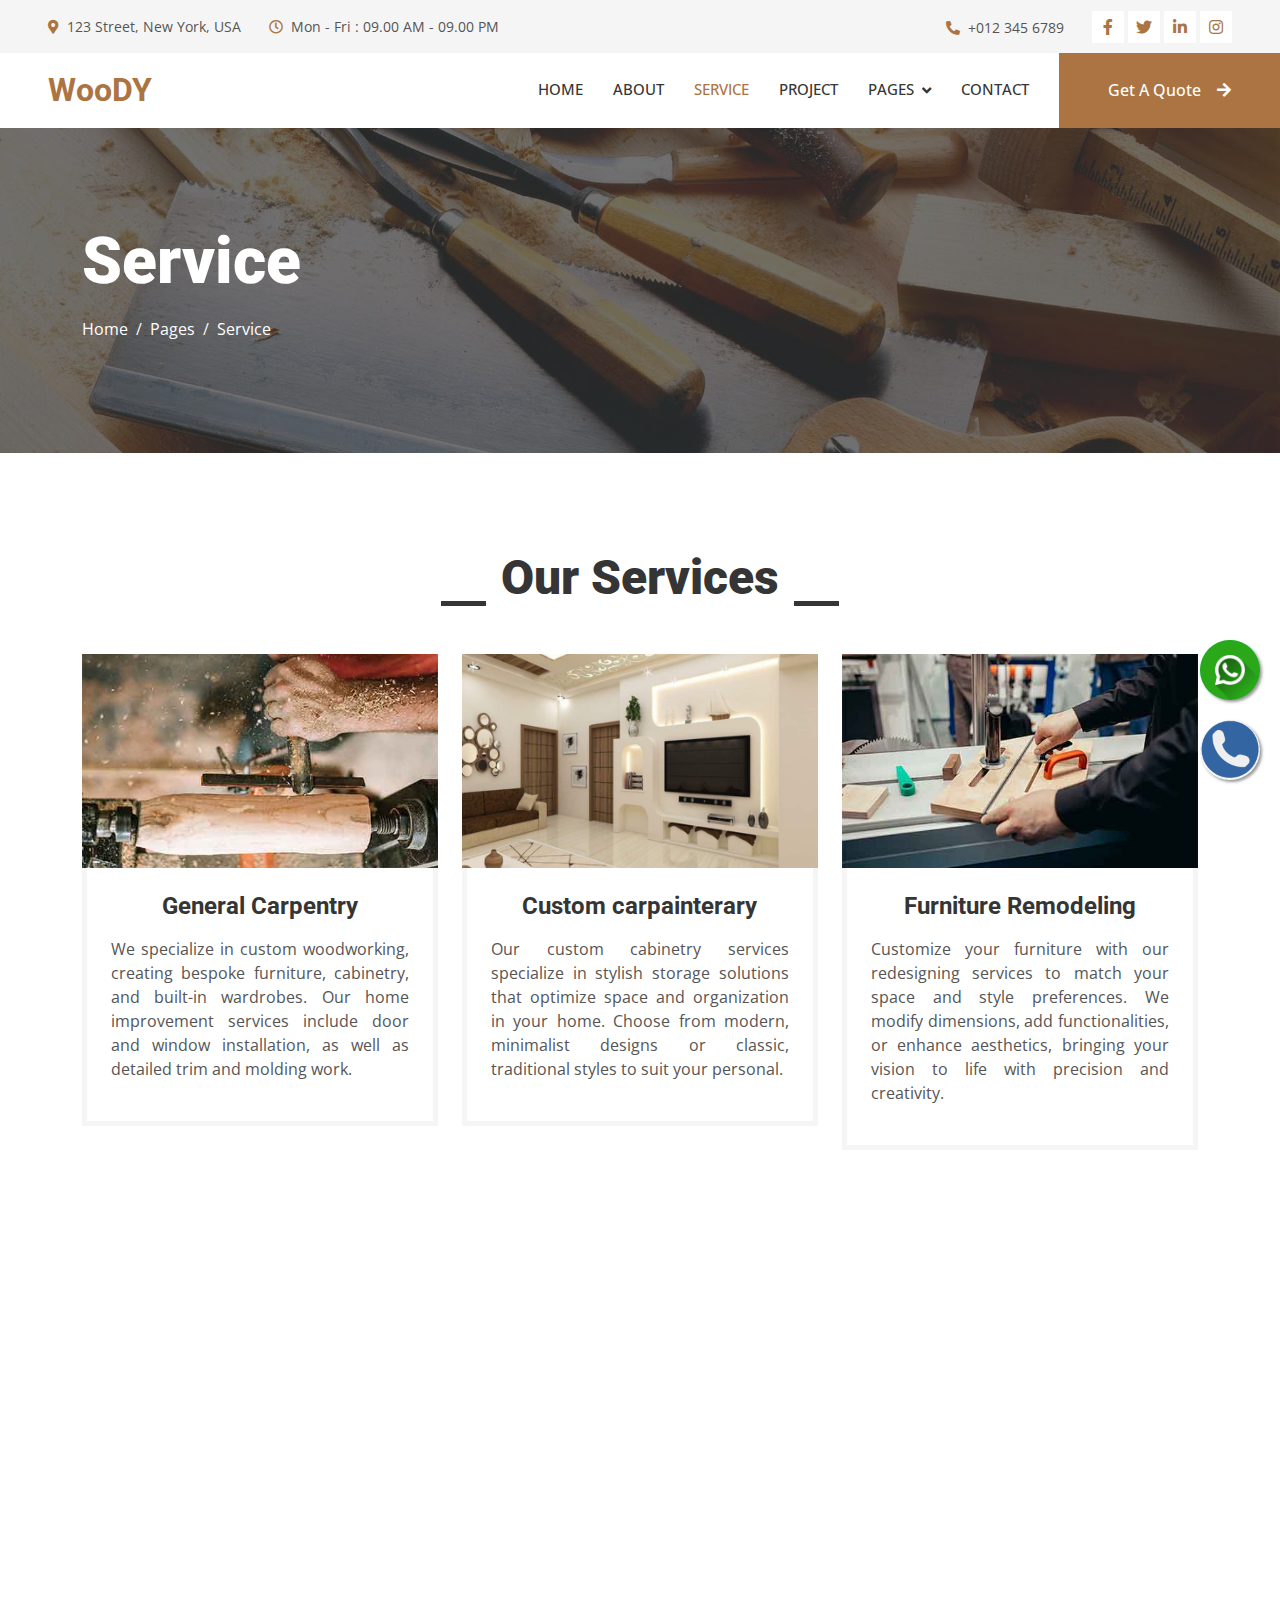
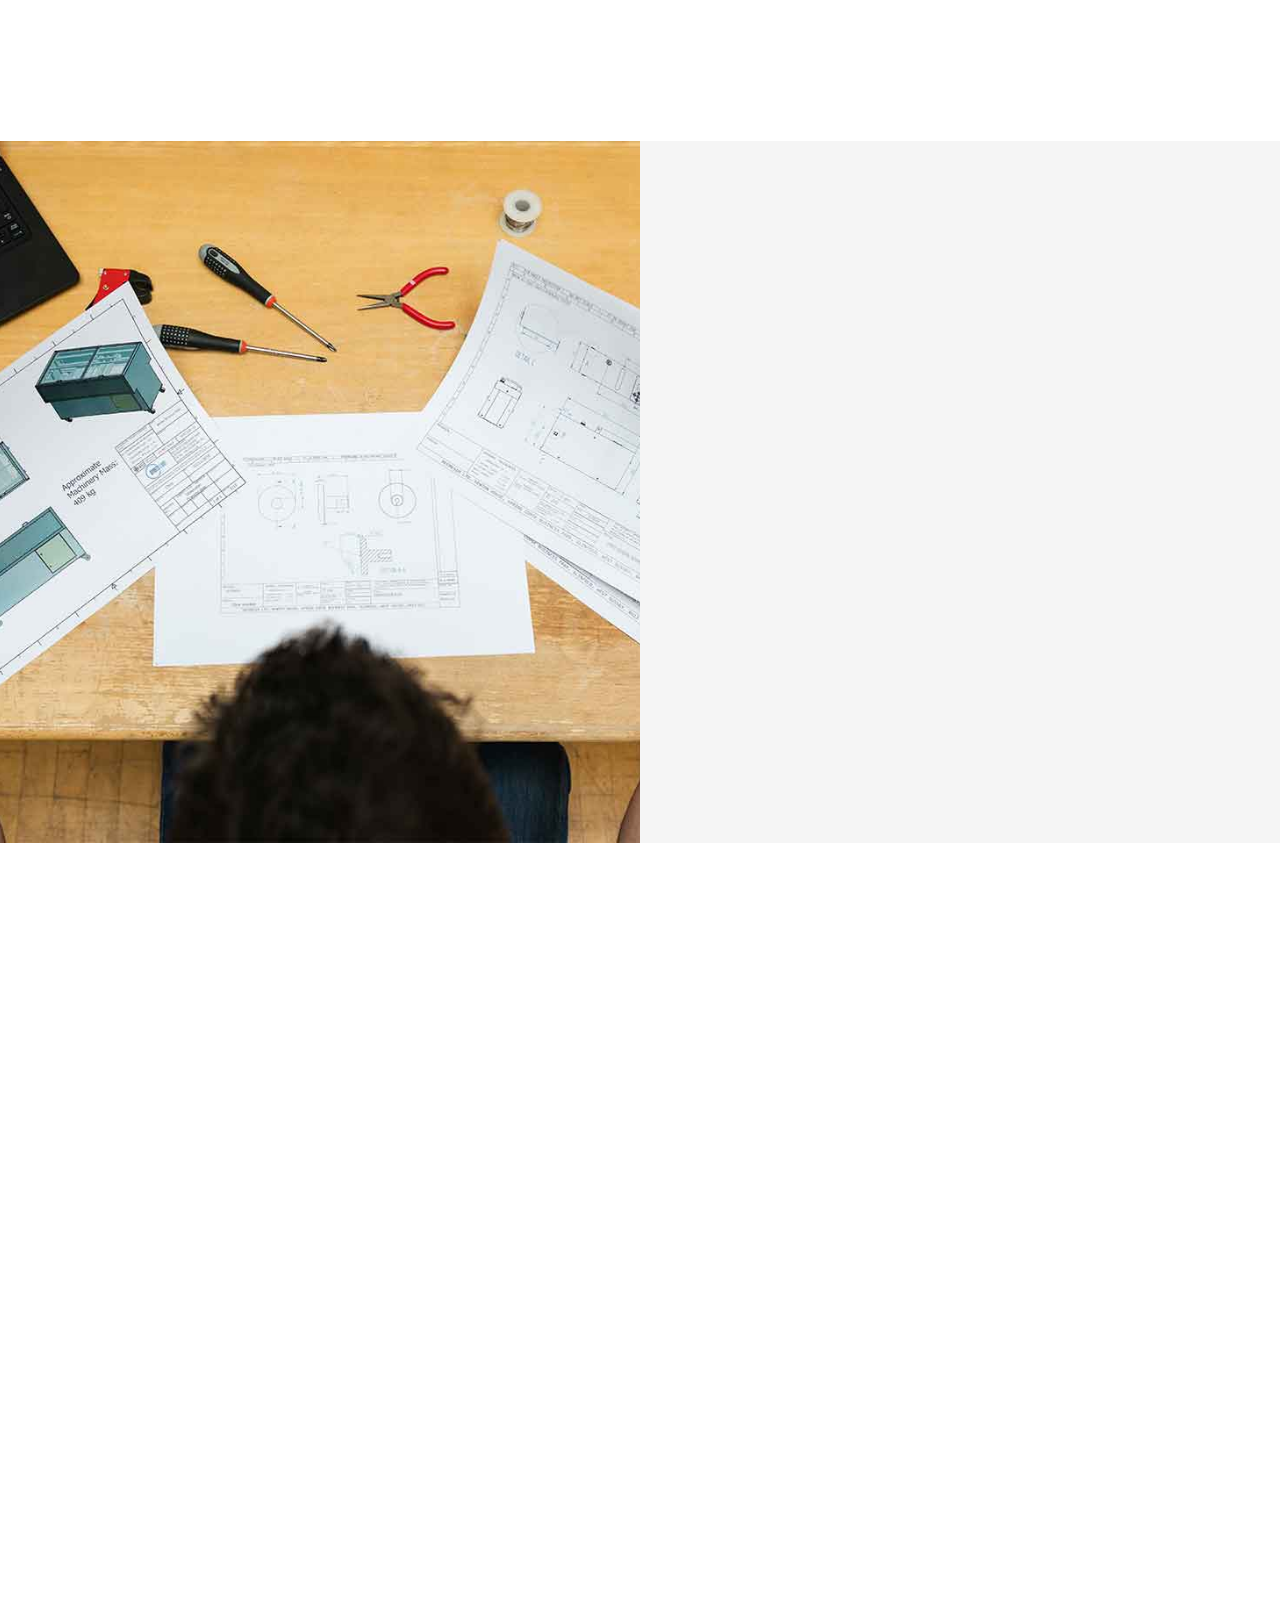
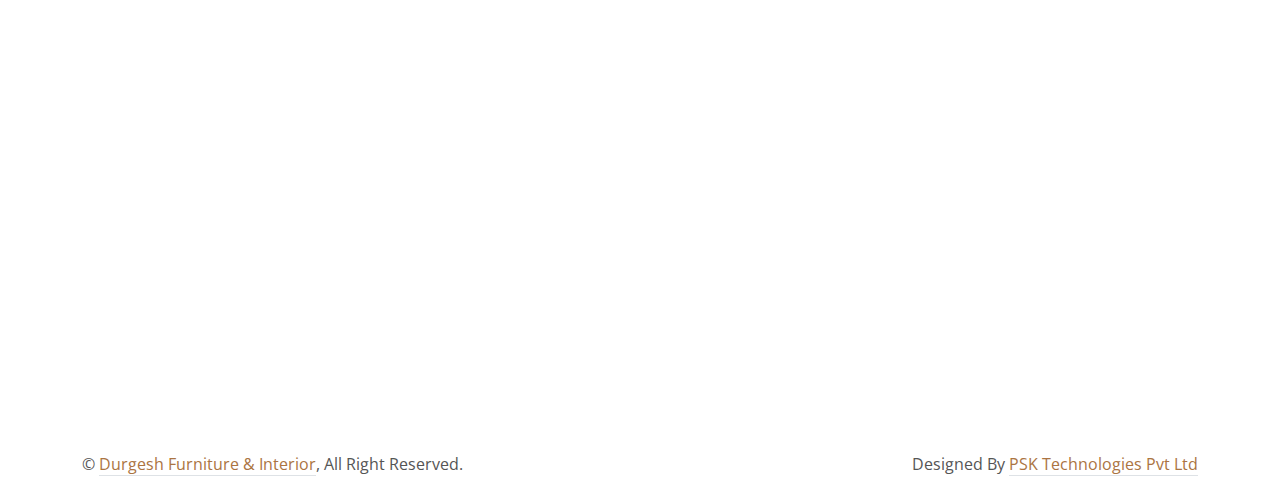
==== commit bd72b59f: "changed images path" ====
--- a/service.html
+++ b/service.html
@@ -184,7 +184,7 @@
                 <div class="col-md-6 col-lg-4 wow fadeInUp" data-wow-delay="0.3s">
                     <div class="service-item">
                         <div class="overflow-hidden">
-                            <img class="img-fluid" src="../woody-1.0.0/img/new_cust_p.png" alt="">
+                            <img class="img-fluid" src="img/new_cust_p.png" alt="">
                         </div>
                         <div class="p-4 text-center border border-5 border-light border-top-0">
                             <h4 class="mb-3">Custom carpainterary</h4>
@@ -208,7 +208,7 @@
                 <div class="col-md-6 col-lg-4 wow fadeInUp" data-wow-delay="0.1s">
                     <div class="service-item">
                         <div class="overflow-hidden">
-                            <img class="img-fluid" src="../woody-1.0.0//img/new_office_f.png" alt="">
+                            <img class="img-fluid" src="img/new_office_f.png" alt="">
                         </div>
                         <div class="p-4 text-center border border-5 border-light border-top-0">
                             <h4 class="mb-3">Office Furniture</h4>
@@ -220,7 +220,7 @@
                 <div class="col-md-6 col-lg-4 wow fadeInUp" data-wow-delay="0.3s">
                     <div class="service-item">
                         <div class="overflow-hidden">
-                            <img class="img-fluid" src="../woody-1.0.0/img/new_home_f.png" alt="">
+                            <img class="img-fluid" src="img/new_home_f.png" alt="">
                         </div>
                         <div class="p-4 text-center border border-5 border-light border-top-0">
                             <h4 class="mb-3">Home Furniture</h4>
@@ -232,7 +232,7 @@
                 <div class="col-md-6 col-lg-4 wow fadeInUp" data-wow-delay="0.5s">
                     <div class="service-item">
                         <div class="overflow-hidden">
-                            <img class="img-fluid" src="../woody-1.0.0/img/new_school_f.png" alt="">
+                            <img class="img-fluid" src="img/new_school_f.png" alt="">
                         </div>
                         <div class="p-4 text-center border border-5 border-light border-top-0">
                             <h4 class="mb-3">School Furniture</h4>
@@ -418,9 +418,8 @@
     <!-- <a href="#" class="btn btn-lg btn-primary btn-lg-square rounded-0 back-to-top"><i class="bi bi-arrow-up"></i></a> -->
     <div>  
         
-        <a   href="https://wa.me/919767445809"  target="_blank"><img src="../woody-1.0.0/img/whatsapp.png" class="whats-app" href=""></i></a>
-        <a   href="tel:9767445809" target="_blank"><img src="../woody-1.0.0/img/call.png" class="call" href=""></i></a>
-            
+        <a   href="https://wa.me/919767445809"  target="_blank"><img src="img/whatsapp.png" class="whats-app" href=""></i></a>
+        <a   href="tel:9767445809" target="_blank"><img src="img/call.png" class="call" href=""></i></a> 
 </div>
 
 
